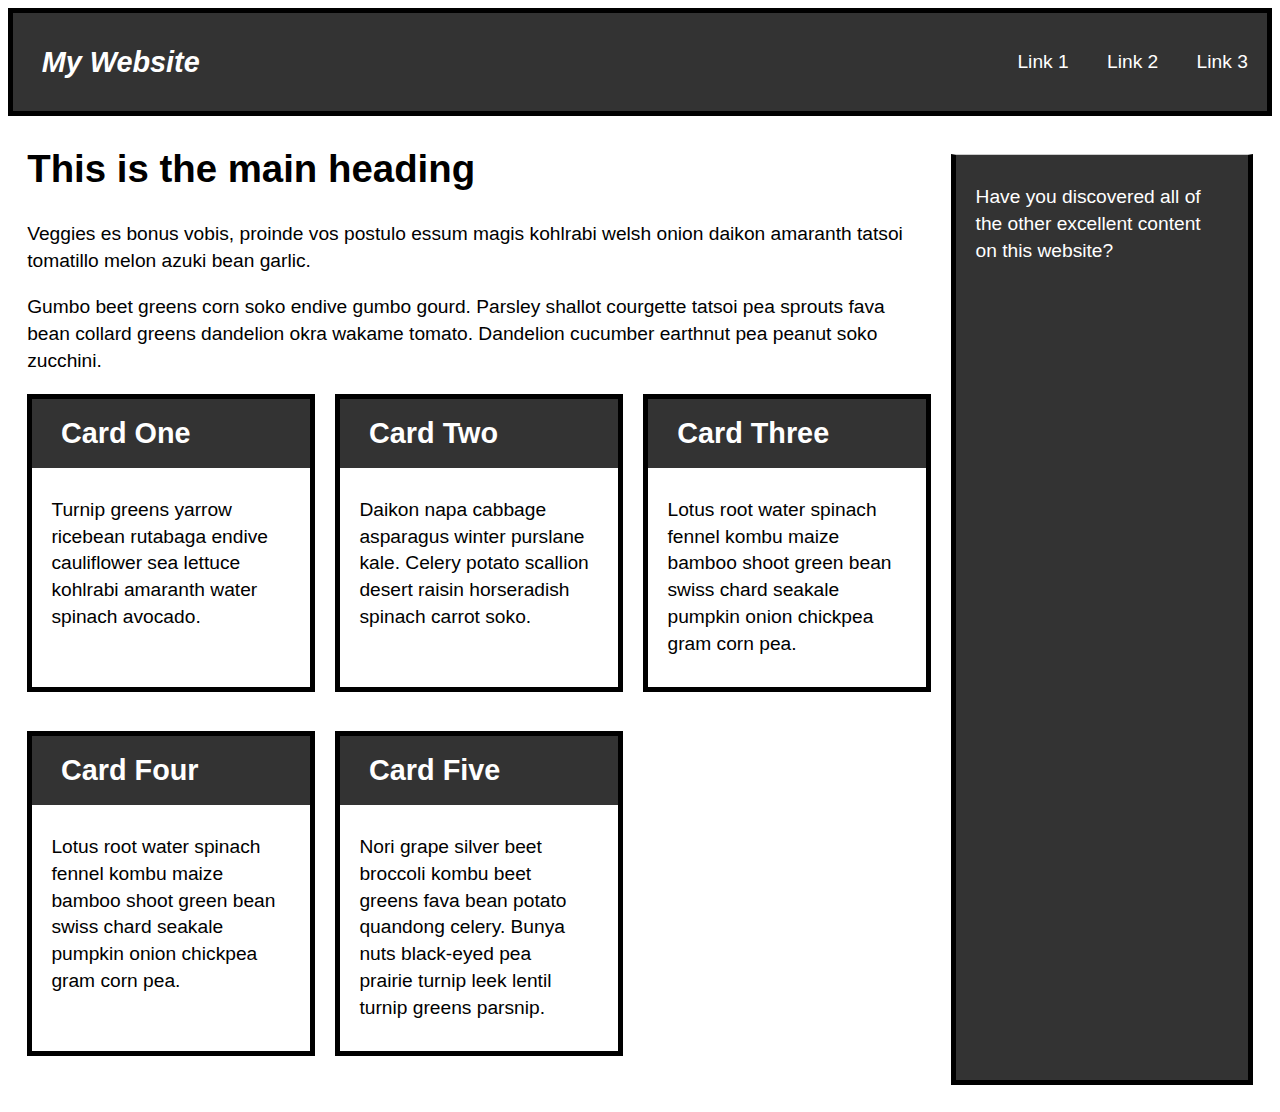
==== mqStarter.html @ 62ff638f "Add files via upload" ====
<!DOCTYPE html>
<html lang="en">
  <head>
    <meta charset="utf-8"/>
    <title>Responsive Web Design Task: Task</title>
    <link rel="stylesheet" href="./styles.css"/>
    <meta name="viewport" content="width=device-width, initial-scale=1">
  </head>

  <body>
    <header>
      <div class="title">My Website</div>
      <nav>
        <ul>
          <li>
            <a href="">Link 1</a>
          </li>
          <li>
            <a href="">Link 2</a>
          </li>
          <li>
            <a href="">Link 3</a>
          </li>
        </ul>
      </nav>

    </header>

    <main>
      <article>
        <h1>This is the main heading</h1>
        <p>Veggies es bonus vobis, proinde vos postulo essum magis kohlrabi welsh onion daikon amaranth tatsoi tomatillo melon azuki bean garlic.</p>

        <p>Gumbo beet greens corn soko endive gumbo gourd. Parsley shallot courgette tatsoi pea sprouts fava bean collard greens dandelion okra wakame tomato. Dandelion cucumber earthnut pea peanut soko zucchini.</p>

        <ul class="cards">
          <li>
            <h2>Card One</h2>
            <div class="inner">
              <p>Turnip greens yarrow ricebean rutabaga endive cauliflower sea lettuce kohlrabi amaranth water spinach avocado.</p>
            </div>
          </li>
          <li>
            <h2>Card Two</h2>
            <div class="inner">
              <p>Daikon napa cabbage asparagus winter purslane kale. Celery potato scallion desert raisin horseradish spinach carrot soko.</p>
            </div>
          </li>
          <li>
            <h2>Card Three</h2>
            <div class="inner">
              <p>Lotus root water spinach fennel kombu maize bamboo shoot green bean swiss chard seakale pumpkin onion chickpea gram corn pea.</p>
            </div>
          </li>
          <li>
            <h2>Card Four</h2>
            <div class="inner">
              <p>Lotus root water spinach fennel kombu maize bamboo shoot green bean swiss chard seakale pumpkin onion chickpea gram corn pea.</p>
            </div>
          </li>
          <li>
            <h2>Card Five</h2>
            <div class="inner">
              <p>Nori grape silver beet broccoli kombu beet greens fava bean potato quandong celery. Bunya nuts black-eyed pea prairie turnip leek lentil turnip greens parsnip.</p>
            </div>
          </li>

        </ul>
      </article>
      <aside class="sidebar">
        <p>Have you discovered all of the other excellent content on this website?</p>

      </aside>
    </main>

  </body>

</html>
---- styles.css ----
/* MOBILE */


      * {
        box-sizing: border-box;
      }

      html {
        font: 1.2em/1.4 Arial, Helvetica, sans-serif;
      }

      body {
        padding: 0 0 1em;
      }

      /* CAN STAY SAME */
      header {
        background-color: #333;
        color: #fff;
        border: 5px solid #000;
      }

      header ul {
        list-style: none;
        margin: 0;
        padding: 0;
        overflow: hidden;
      }

      header a {
        color: #FFF;
        text-decoration: none;
        display: inline;
        padding: 0.5em 1em;
       border-top: 1px solid #999;
      }

      header .title {
        font-size: 150%;
        font-style: italic;
        font-weight: bold;
        padding: 1em;
      }

      main {
        padding: 0 1em;
      }

      .cards {
        list-style: none;
        margin: 0;
        padding: 0;
      }

      .cards li {
        border: 5px solid #000;
        margin-bottom: 1em;
      }

      .cards h2 {
        background-color: #333;
        color: #fff;
        margin: 0;
        padding: 0.5em 1em;
      }

      .cards .inner {
        padding: 0.5em 1em;
      }

      .sidebar {
        background-color: #333;
        border: 5px solid #000;
        padding: 0.5em 1em;
        color: #fff;
      }

      p {margin-right: 10px;
      }

      /* tablet */

    @media screen and (min-width: 40em) {
    .cards {
        display: grid;
        grid-template-columns: 1fr 1fr 1fr; 
        column-gap: 20px;
        row-gap: 20px;
    }

    nav ul {
        display: flex;
    }

    nav li {
        flex: 1;
    }

     header {
      /* 1 column 4 parts */
           grid-column: 1/span 4;
           display:flex;
           align-items: center;
           justify-content: flex-end;
    }

      header a{
            border-style:none;  
    }
      nav{
          margin-left:auto;
    }
}
    
    /* desktop
    display: grid creates grid row/column
    grid-template-columns creates 1 - X columns, fr is how much space is taken up
    column-gap is the space in between the columns; */

/*the 1st fr of this grid-template-columns controls SIDEBAR
5 FR GIVES PROPER SPACING TO ALL CARDS EXCEPT FOR SIDEBAR */
    @media screen and (min-width: 70em) {
    main {
        display: grid;
        grid-template-columns: 3fr 1fr; 
        column-gap: 20px;
    }

    /* margin-bottom of 0 is added to the cards, so sidebar aligns*/
    .cards {
        margin-bottom: 0;
        padding-bottom: 10px;
    }

    .sidebar {
        border-top: 1px solid #ccc;
        margin-top: 2em;
    }
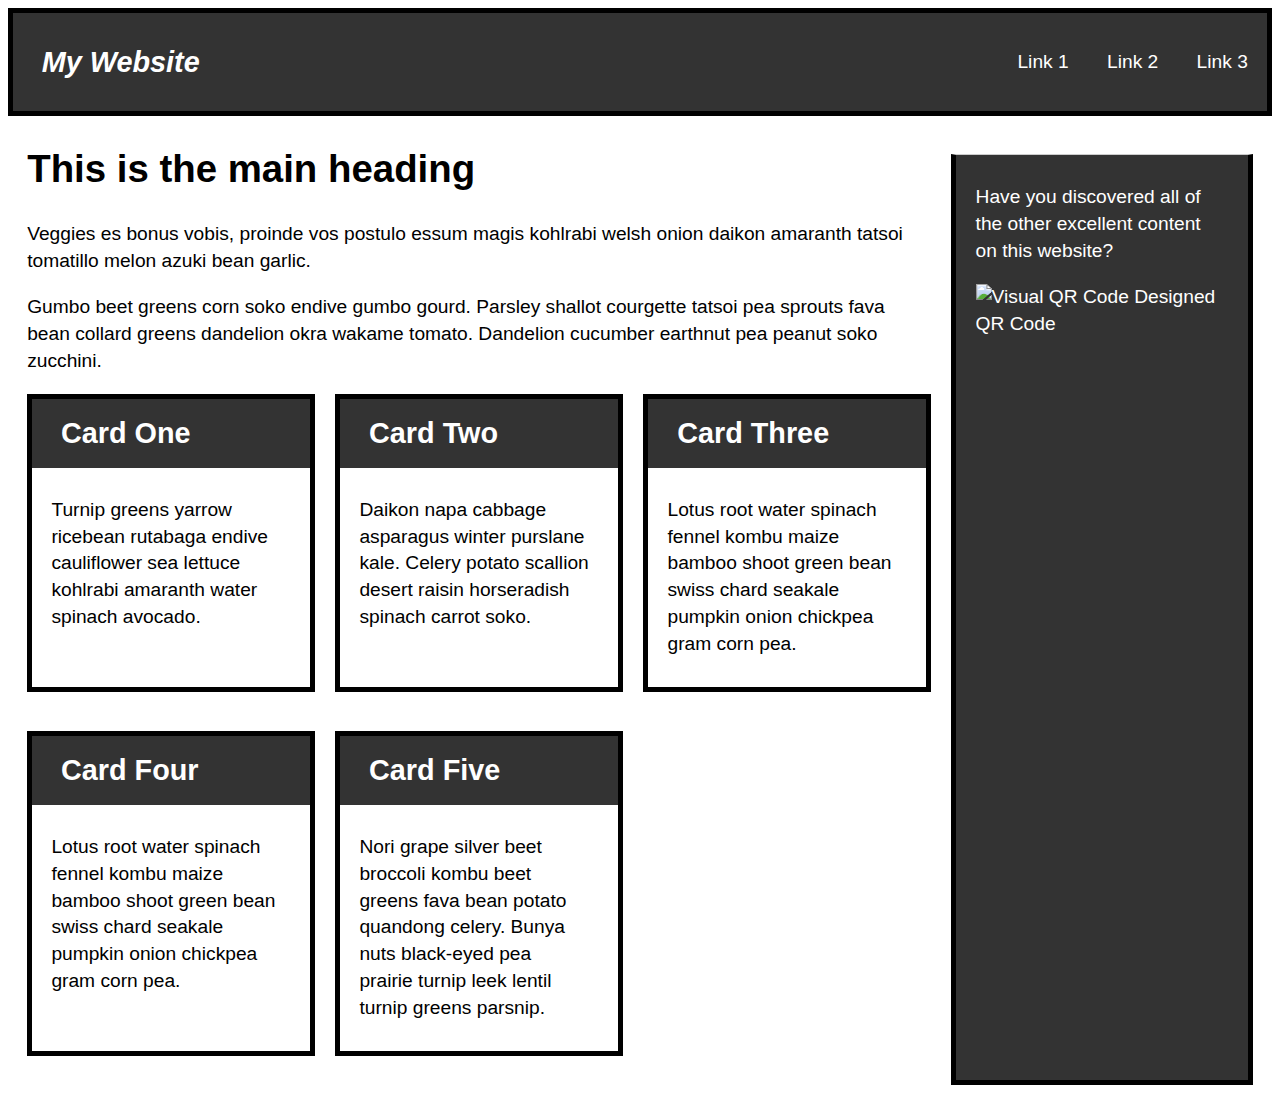
==== commit f90510ed: "Add files via upload" ====
--- a/mqStarter.html
+++ b/mqStarter.html
@@ -69,6 +69,7 @@
       </article>
       <aside class="sidebar">
         <p>Have you discovered all of the other excellent content on this website?</p>
+        <img src="http://www.visualead.com/vqrs/visual_qr_code/12306522" height="150" width="150" alt="Visual QR Code Designed QR Code"/>
 
       </aside>
     </main>
